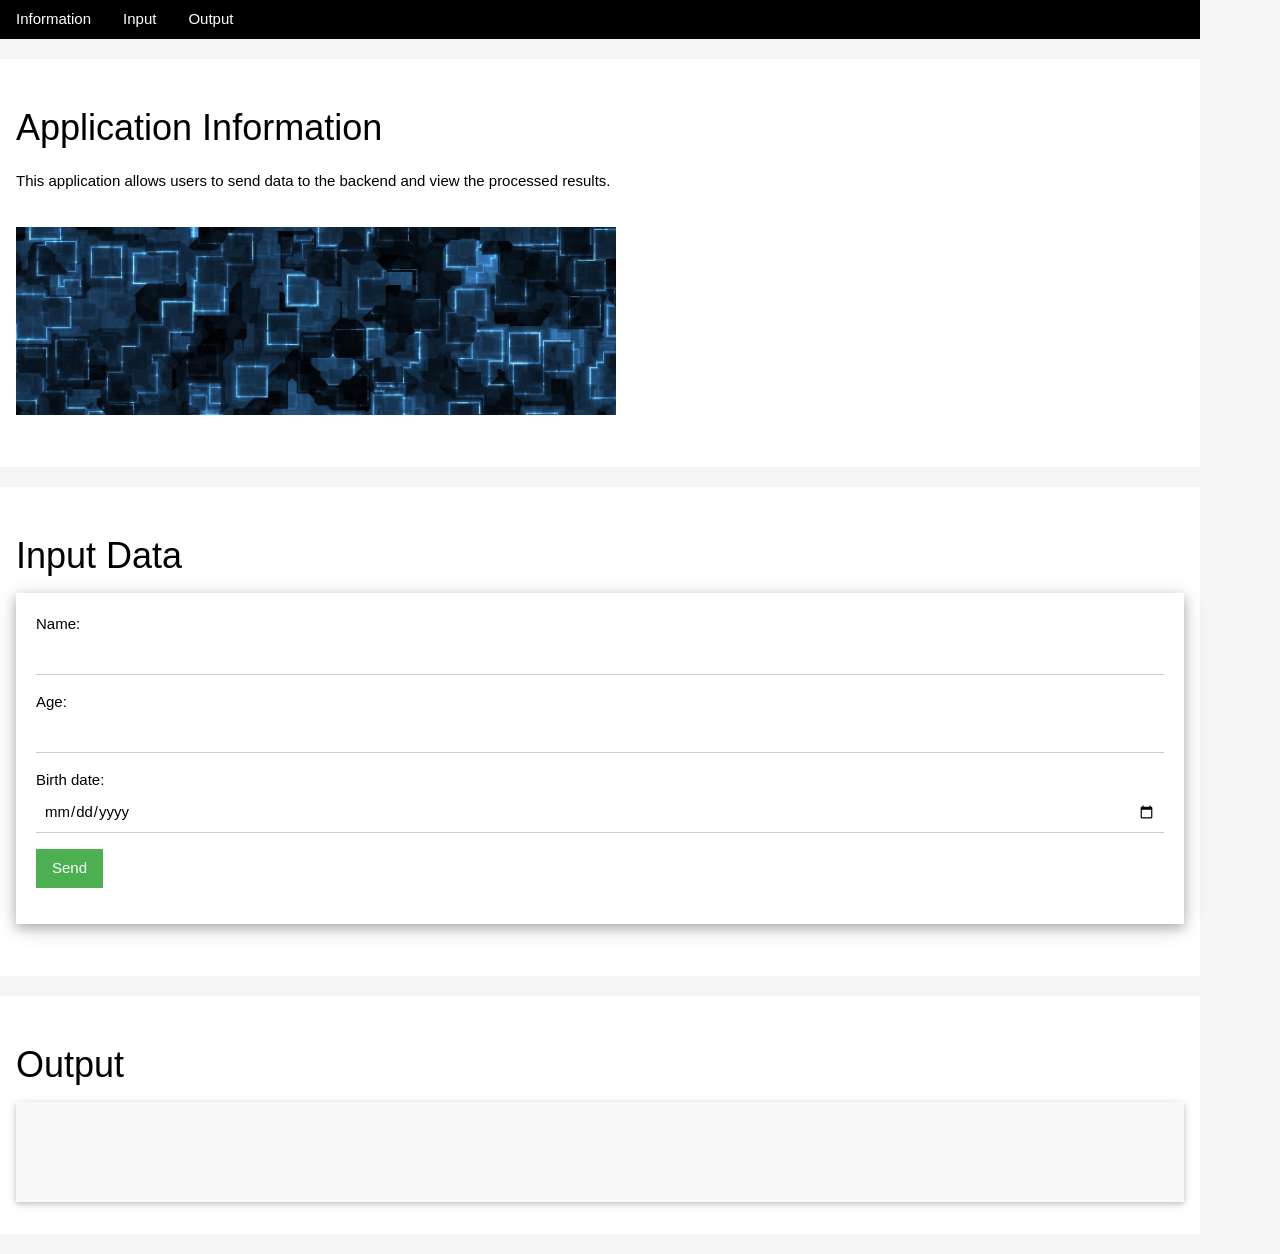
==== index.html @ 2bc34302 "first commit" ====
<!DOCTYPE html>
<html lang="en">
<head>
    <meta charset="UTF-8">
    <meta name="viewport" content="width=device-width, initial-scale=1.0">
    <title>Web Technologies Project</title>
    <link rel="stylesheet" href="../css/style.css">
    <link rel="stylesheet" href="https://www.w3schools.com/w3css/4/w3.css">
</head>
<body>
    <nav class="w3-bar w3-black">
        <a href="#information" class="w3-bar-item w3-button">Information</a>
        <a href="#input" class="w3-bar-item w3-button">Input</a>
        <a href="#output" class="w3-bar-item w3-button">Output</a>
    </nav>

    <section id="information" class="w3-container w3-padding-32">
        <h1>Application Information</h1>
        <p>This application allows users to send data to the backend and view the processed results.</p>
        <img src="../img/example.png" alt="Example Image" class="w3-image">
    </section>

    <section id="input" class="w3-container w3-padding-32">
        <h1>Input Data</h1>
        <form id="inputForm" class="w3-container w3-card-4">
            <div class="w3-margin-bottom">
                <label for="field1">Name:</label>
                <input type="text" id="field1" name="field1" class="w3-input" required>
            </div>
            
            <div class="w3-margin-bottom">
                <label for="field2">Age:</label>
                <input type="number" id="field2" name="field2" class="w3-input" required>
            </div>
            
            <div class="w3-margin-bottom">
                <label for="field3">Birth date:</label>
                <input type="date" id="field3" name="field3" class="w3-input" required>
            </div>

            <button type="submit" class="w3-button w3-green w3-margin-bottom">Send</button>
        </form>
    </section>

    <section id="output" class="w3-container w3-padding-32">
        <h1>Output</h1>
        <div id="outputArea" class="w3-card w3-padding"></div>
    </section>

    <script src="../js/script.js" defer></script>
</body>
</html>
---- css/style.css ----
body {
    max-width: 1200px;
    margin: 0 auto;
    background-color: #f5f5f5;
    font-family: Arial, sans-serif;
    padding: 0;
}

nav {
    margin-bottom: 20px;
}

.w3-container {
    margin-bottom: 20px;
    background-color: white;
}

section {
    margin: 20px 0;
}

#inputForm {
    padding: 20px;
}

.w3-input {
    margin-bottom: 10px;
}

#outputArea {
    min-height: 100px;
    background-color: #f9f9f9;
}

img.w3-image {
    max-width: 600px;
    margin: 20px 0;
}

.w3-button {
    cursor: pointer;
}
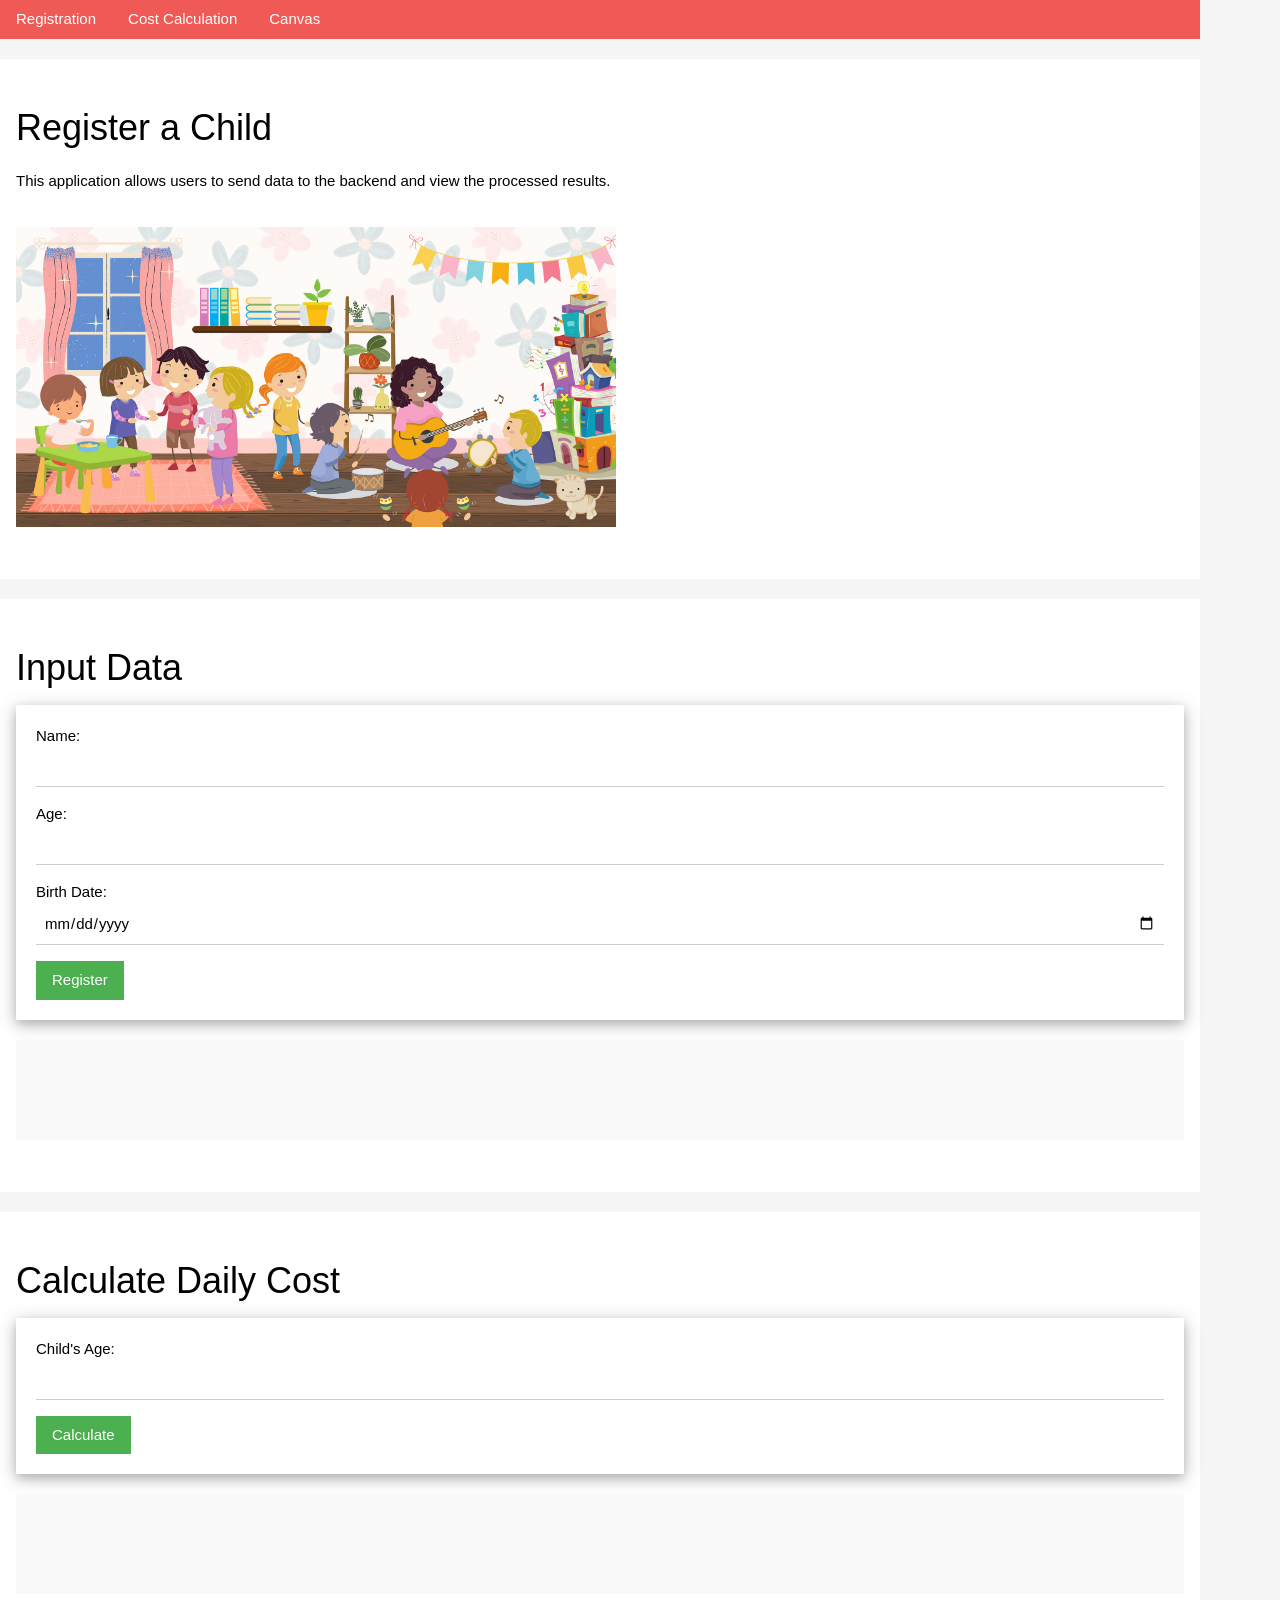
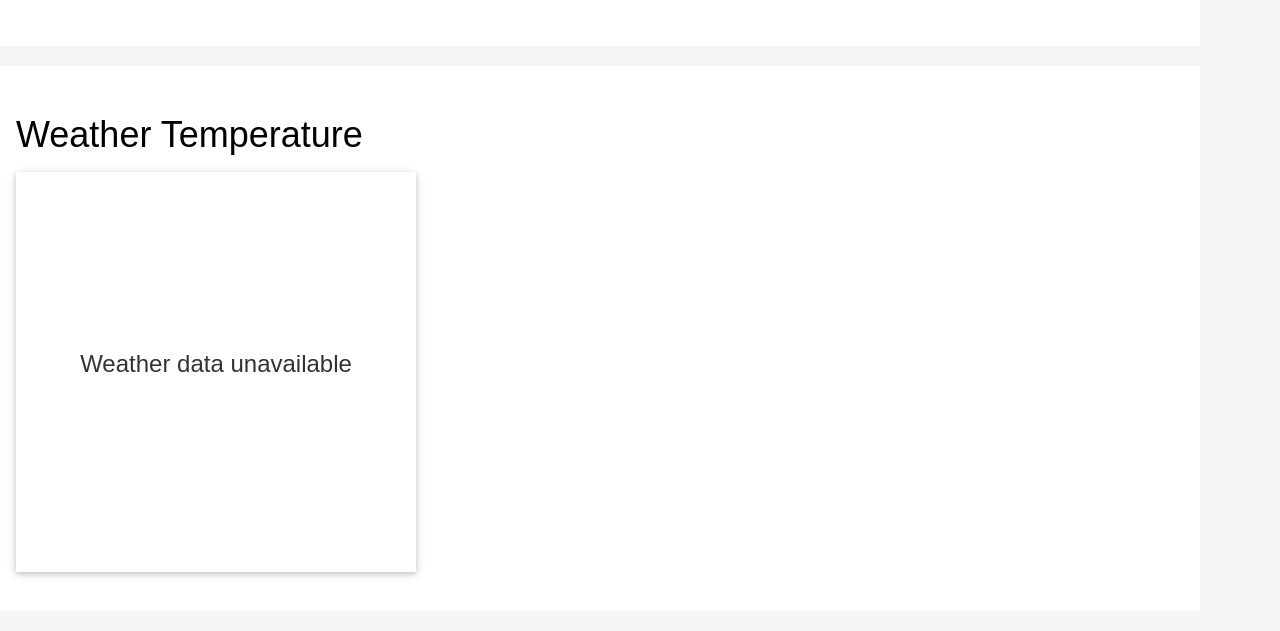
==== commit 13047e96: "feat: add database setup and registration functionality for children" ====
--- a/index.html
+++ b/index.html
@@ -3,50 +3,59 @@
 <head>
     <meta charset="UTF-8">
     <meta name="viewport" content="width=device-width, initial-scale=1.0">
-    <title>Web Technologies Project</title>
-    <link rel="stylesheet" href="../css/style.css">
+    <title>Registration and Cost Calculation</title>
+    <link rel="stylesheet" href="css/style.css">
     <link rel="stylesheet" href="https://www.w3schools.com/w3css/4/w3.css">
 </head>
 <body>
-    <nav class="w3-bar w3-black">
-        <a href="#information" class="w3-bar-item w3-button">Information</a>
-        <a href="#input" class="w3-bar-item w3-button">Input</a>
-        <a href="#output" class="w3-bar-item w3-button">Output</a>
+    <nav class="w3-bar">
+        <a href="#registration" class="w3-bar-item w3-button">Registration</a>
+        <a href="#cost" class="w3-bar-item w3-button">Cost Calculation</a>
+        <a href="#canvas" class="w3-bar-item w3-button">Canvas</a>
     </nav>
 
-    <section id="information" class="w3-container w3-padding-32">
-        <h1>Application Information</h1>
+    <section id="registration" class="w3-container w3-padding-32">
+        <h1>Register a Child</h1>
         <p>This application allows users to send data to the backend and view the processed results.</p>
-        <img src="../img/example.png" alt="Example Image" class="w3-image">
+        <img src="img/day-care-center-7355023_1920.jpg" alt="Example Image" class="w3-image">
     </section>
 
     <section id="input" class="w3-container w3-padding-32">
         <h1>Input Data</h1>
         <form id="inputForm" class="w3-container w3-card-4">
             <div class="w3-margin-bottom">
-                <label for="field1">Name:</label>
-                <input type="text" id="field1" name="field1" class="w3-input" required>
+                <label for="name">Name:</label>
+                <input type="text" id="name" name="name" class="w3-input" required>
             </div>
-            
             <div class="w3-margin-bottom">
-                <label for="field2">Age:</label>
-                <input type="number" id="field2" name="field2" class="w3-input" required>
+                <label for="age">Age:</label>
+                <input type="number" id="age" name="age" class="w3-input" min="0" max="12" required>
             </div>
-            
             <div class="w3-margin-bottom">
-                <label for="field3">Birth date:</label>
-                <input type="date" id="field3" name="field3" class="w3-input" required>
+                <label for="birth_date">Birth Date:</label>
+                <input type="date" id="birth_date" name="birth_date" class="w3-input" required>
             </div>
-
-            <button type="submit" class="w3-button w3-green w3-margin-bottom">Send</button>
+            <button type="submit" class="w3-button w3-green">Register</button>
         </form>
+        <div id="registrationOutput" class="w3-container w3-margin-top"></div>
     </section>
 
-    <section id="output" class="w3-container w3-padding-32">
-        <h1>Output</h1>
-        <div id="outputArea" class="w3-card w3-padding"></div>
+    <section id="cost" class="w3-container w3-padding-32">
+        <h1>Calculate Daily Cost</h1>
+        <form id="costForm" class="w3-container w3-card-4">
+            <div class="w3-margin-bottom">
+                <label for="child_age">Child's Age:</label>
+                <input type="number" id="child_age" name="child_age" class="w3-input" min="0" max="12" required>
+            </div>
+            <button type="submit" class="w3-button w3-green">Calculate</button>
+        </form>
+        <div id="costOutput" class="w3-container w3-margin-top"></div>
     </section>
 
-    <script src="../js/script.js" defer></script>
+    <section id="canvas" class="w3-container w3-padding-32">
+        <h1>Weather Temperature</h1>
+        <canvas id="weatherCanvas" width="400" height="400" class="w3-card"></canvas>
+    </section>
+    <script src="js/script.js" defer></script>
 </body>
-</html>
+</html>
--- a/css/style.css
+++ b/css/style.css
@@ -8,6 +8,8 @@
 
 nav {
     margin-bottom: 20px;
+    background-color: #F05A56;
+    color: white;
 }
 
 .w3-container {
@@ -19,7 +21,8 @@
     margin: 20px 0;
 }
 
-#inputForm {
+#inputForm,
+#costForm {
     padding: 20px;
 }
 
@@ -27,7 +30,9 @@
     margin-bottom: 10px;
 }
 
-#outputArea {
+#outputArea,
+#registrationOutput,
+#costOutput {
     min-height: 100px;
     background-color: #f9f9f9;
 }
@@ -35,8 +40,4 @@
 img.w3-image {
     max-width: 600px;
     margin: 20px 0;
-}
-
-.w3-button {
-    cursor: pointer;
-}
+}
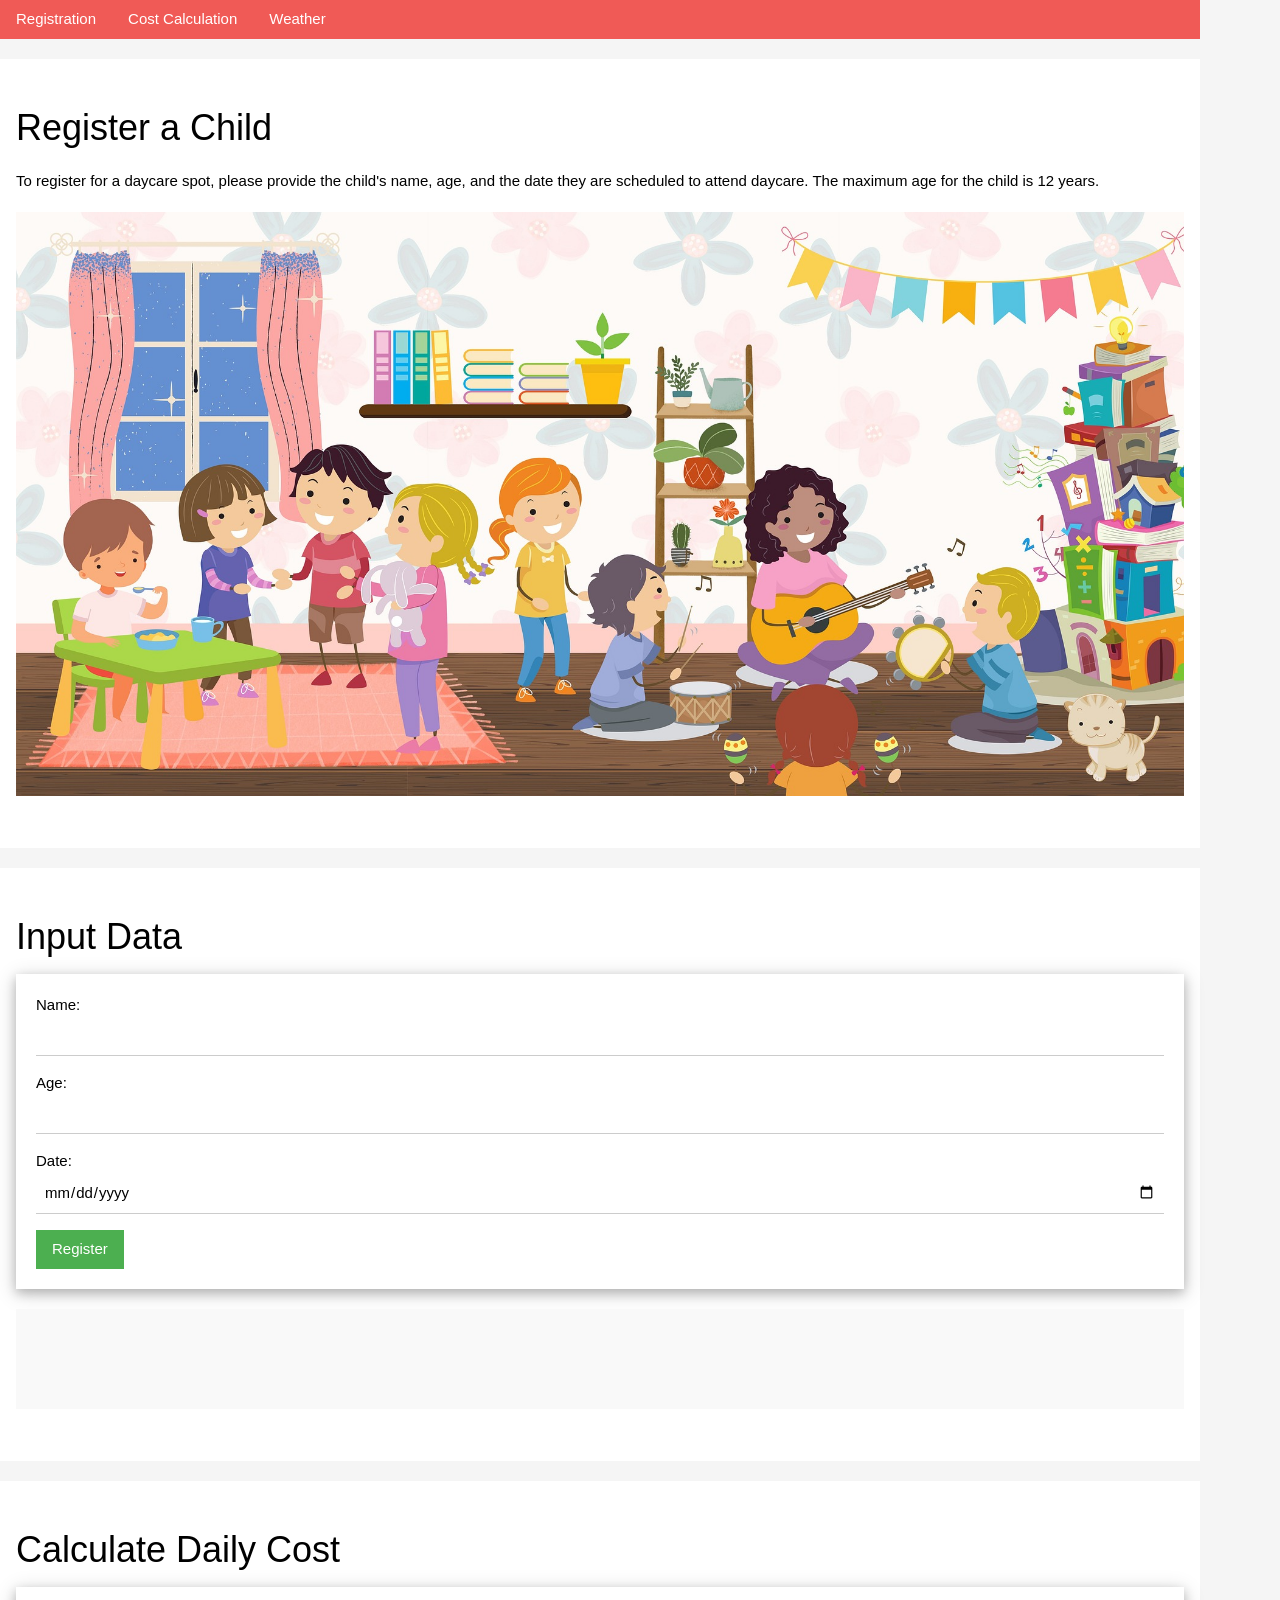
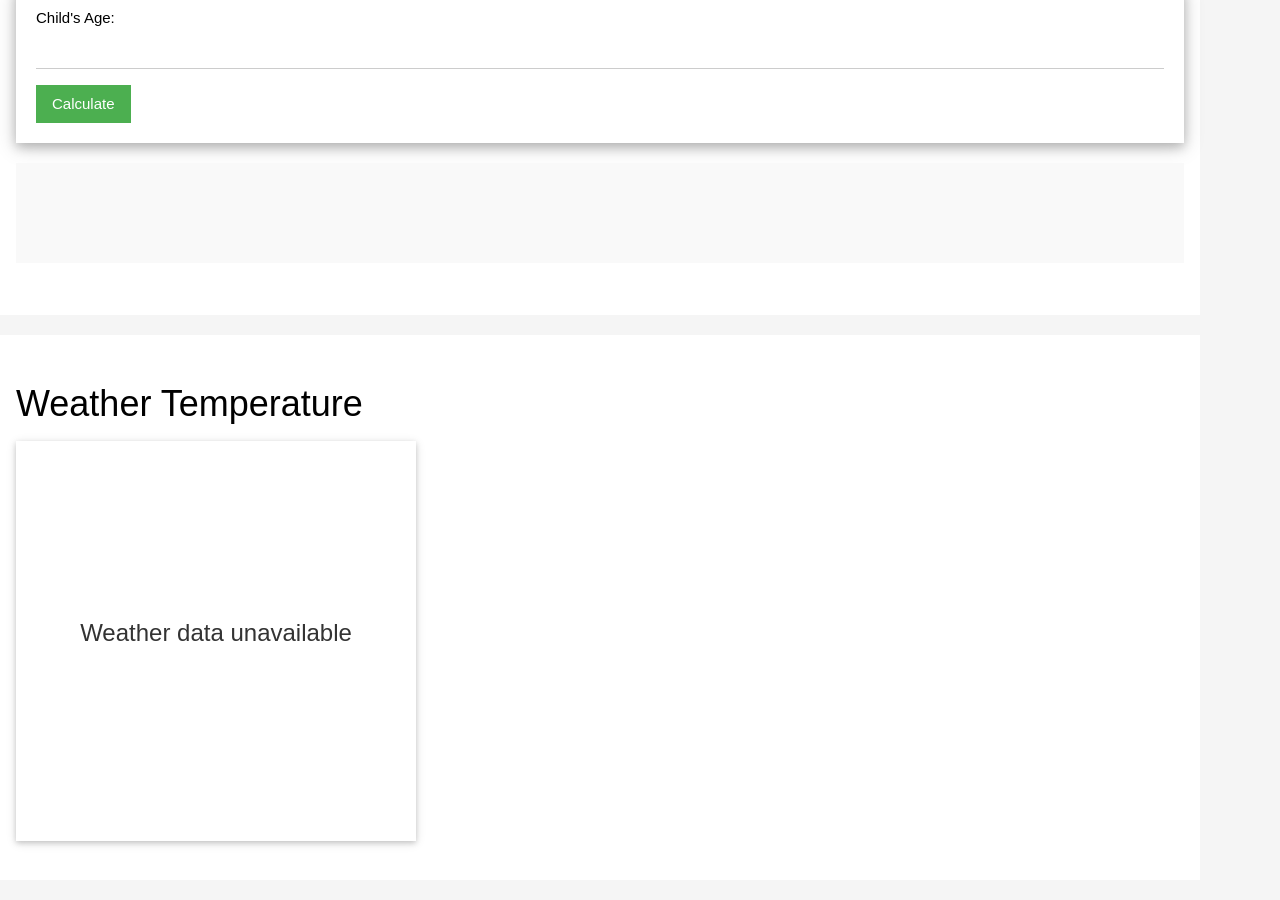
==== commit bb8b202c: "feat: update registration process to include appointment date validation and adjust related UI eleme" ====
--- a/index.html
+++ b/index.html
@@ -11,12 +11,15 @@
     <nav class="w3-bar">
         <a href="#registration" class="w3-bar-item w3-button">Registration</a>
         <a href="#cost" class="w3-bar-item w3-button">Cost Calculation</a>
-        <a href="#canvas" class="w3-bar-item w3-button">Canvas</a>
+        <a href="#canvas" class="w3-bar-item w3-button">Weather</a>
     </nav>
 
     <section id="registration" class="w3-container w3-padding-32">
         <h1>Register a Child</h1>
-        <p>This application allows users to send data to the backend and view the processed results.</p>
+        <p>
+            To register for a daycare spot, please provide the child's name, age, and the date they are scheduled to attend daycare. 
+            The maximum age for the child is 12 years.
+        </p>
         <img src="img/day-care-center-7355023_1920.jpg" alt="Example Image" class="w3-image">
     </section>
 
@@ -32,8 +35,8 @@
                 <input type="number" id="age" name="age" class="w3-input" min="0" max="12" required>
             </div>
             <div class="w3-margin-bottom">
-                <label for="birth_date">Birth Date:</label>
-                <input type="date" id="birth_date" name="birth_date" class="w3-input" required>
+                <label for="appointment_date">Date:</label>
+                <input type="date" id="appointment_date" name="appointment_date" class="w3-input" required>
             </div>
             <button type="submit" class="w3-button w3-green">Register</button>
         </form>
--- a/css/style.css
+++ b/css/style.css
@@ -38,6 +38,31 @@
 }
 
 img.w3-image {
-    max-width: 600px;
+    max-width: 100%;
+    height: auto;
     margin: 20px 0;
+    display: block;
+}
+
+/* Add media queries for responsive behavior */
+@media screen and (max-width: 768px) {
+    img.w3-image {
+        width: 100%;
+        margin: 10px 0;
+    }
+}
+
+.w3-panel.w3-pale-green {
+    border-left: 6px solid #4CAF50;
+    margin-top: 16px;
+}
+
+.w3-panel.w3-pale-green h3 {
+    color: #4CAF50;
+    margin-top: 0;
+}
+
+.w3-panel.w3-pale-green p {
+    margin-bottom: 0;
+    line-height: 1.5;
 }
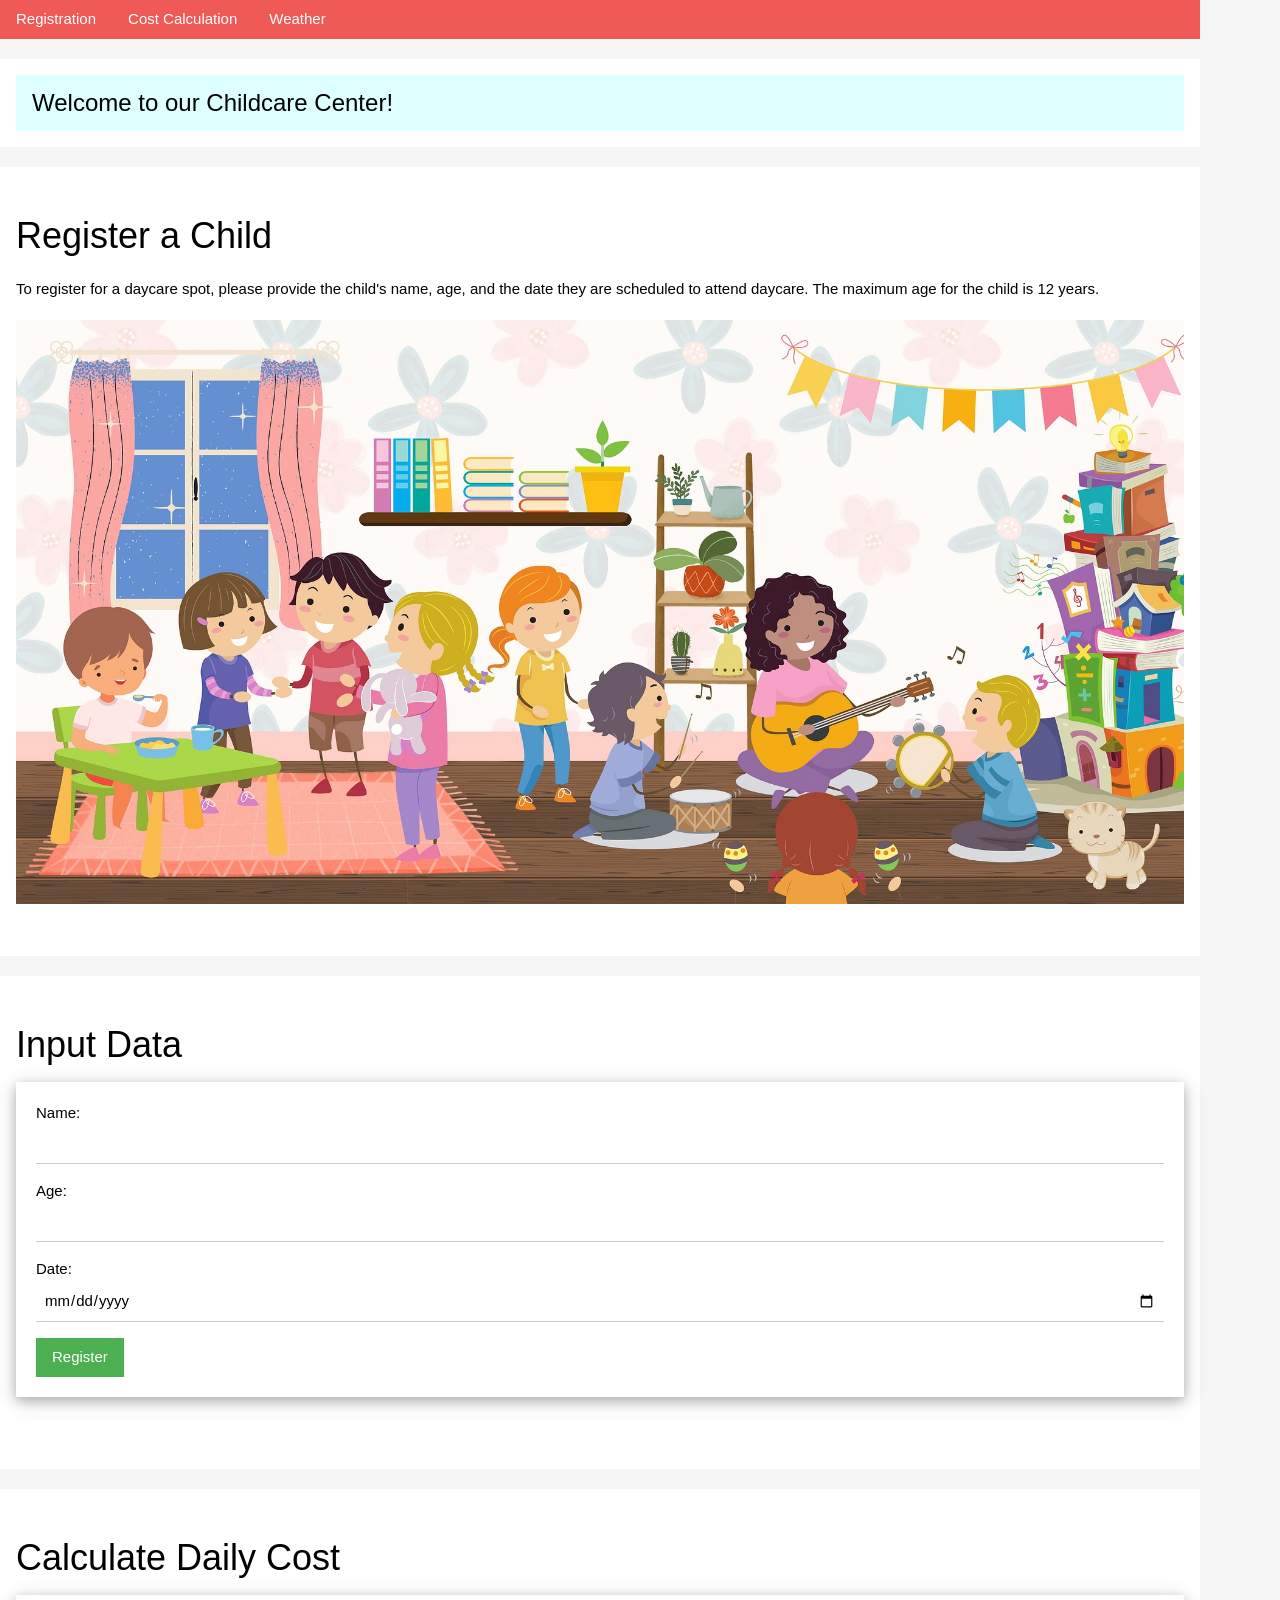
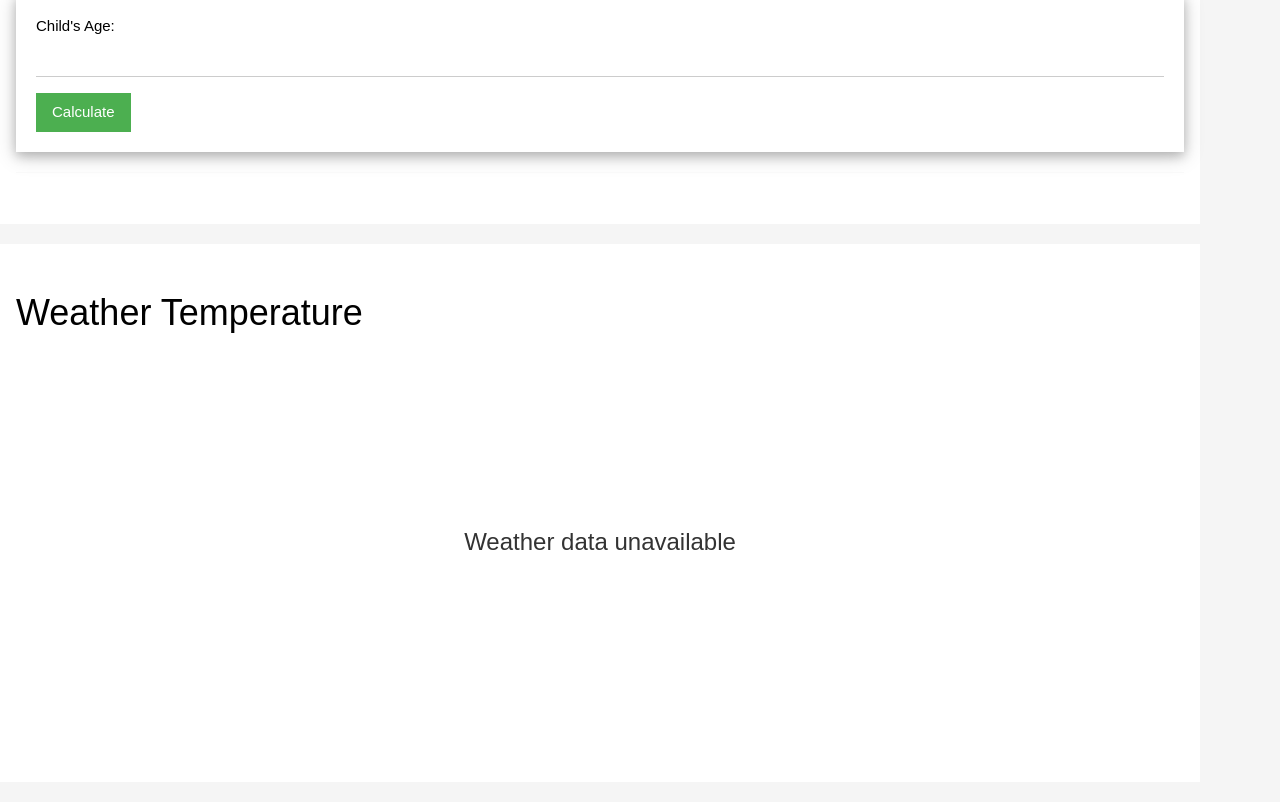
==== commit e8c10409: "feat: add welcome message for returning users and improve cookie handling" ====
--- a/index.html
+++ b/index.html
@@ -13,6 +13,8 @@
         <a href="#cost" class="w3-bar-item w3-button">Cost Calculation</a>
         <a href="#canvas" class="w3-bar-item w3-button">Weather</a>
     </nav>
+
+    <div id="welcomeMessage" class="w3-container w3-padding-16"></div>
 
     <section id="registration" class="w3-container w3-padding-32">
         <h1>Register a Child</h1>
--- a/css/style.css
+++ b/css/style.css
@@ -33,7 +33,6 @@
 #outputArea,
 #registrationOutput,
 #costOutput {
-    min-height: 100px;
     background-color: #f9f9f9;
 }
 
@@ -65,4 +64,29 @@
 .w3-panel.w3-pale-green p {
     margin-bottom: 0;
     line-height: 1.5;
+}
+
+#weatherCanvas {
+    box-shadow: none;
+    display: block;
+    margin: 0 auto;
+}
+
+@media screen and (max-width: 768px) {
+    #weatherCanvas {
+        width: 100%;
+    }
+}
+
+#welcomeMessage {
+    transition: all 0.3s ease;
+}
+
+#welcomeMessage .w3-panel {
+    margin-top: 0;
+    margin-bottom: 0;
+}
+
+#welcomeMessage h3 {
+    margin: 10px 0;
 }
